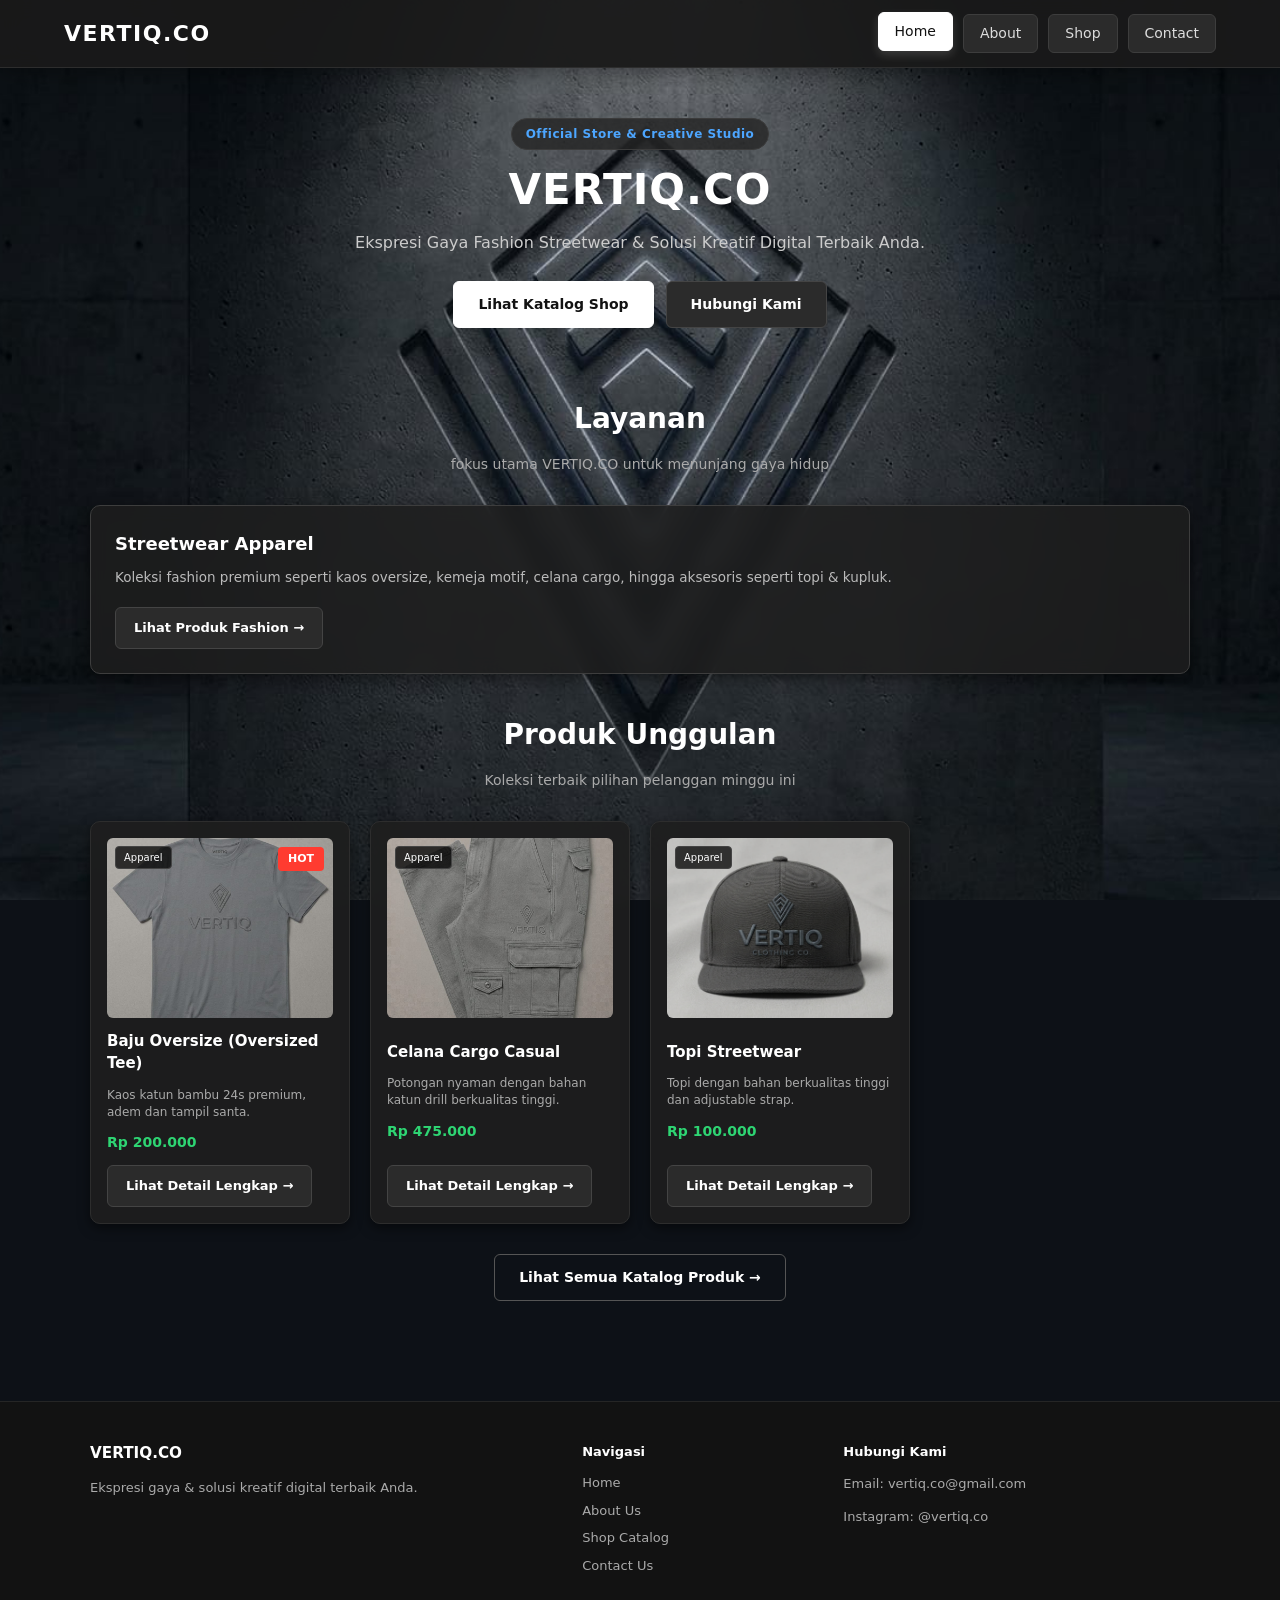
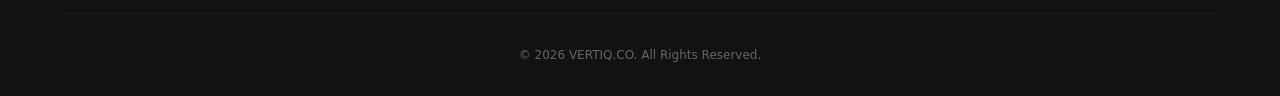
==== index.html @ bae18e4e "Add files via upload" ====
<!DOCTYPE html>
<html lang="id">
<head>
    <meta charset="UTF-8">
    <meta name="viewport" content="width=device-width, initial-scale=1.0">
    <title>VERTIQ.CO - Home</title>
    <link rel="stylesheet" href="../css/style.css">
</head>
<body>

    <header class="button-utama">
        <h1>VERTIQ.CO</h1>
        <nav>
            <ul>
                <li><a href="index.html" class="active">Home</a></li>
                <li><a href="tentang.html">About</a></li>
                <li><a href="katalog.html">Shop</a></li>
                <li><a href="bantuan.html">Contact</a></li>
            </ul>
        </nav>
    </header>

    <main>
        <section class="hero-section">
            <span class="badge">Official Store & Creative Studio</span>
            <h1>VERTIQ.CO</h1>
            <p>Ekspresi Gaya Fashion Streetwear & Solusi Kreatif Digital Terbaik Anda.</p>
            <div class="cta-buttons">
                <a href="katalog.html" class="btn btn-primary">Lihat Katalog Shop</a>
                <a href="bantuan.html" class="btn btn-secondary">Hubungi Kami</a>
            </div>
        </section>

        <section class="services-brief">
            <div class="section-header">
                <h2>Layanan</h2>
                <p>fokus utama VERTIQ.CO untuk menunjang gaya hidup </p>
            </div>
            
            <div class="services-grid">
                <div class="service-box">
                    <div>
                        <h4>Streetwear Apparel</h4>
                        <p>Koleksi fashion premium seperti kaos oversize, kemeja motif, celana cargo, hingga aksesoris
                             seperti topi & kupluk.</p>
                    </div>
                    <a href="katalog.html" class="btn-detail">Lihat Produk Fashion →</a>
                </div>
            </div>
        </section>

        <section class="bestseller-section">
            <div class="section-header">
                <h2>Produk Unggulan</h2>
                <p>Koleksi terbaik pilihan pelanggan minggu ini</p>
            </div>

            <div class="produk-container">
                <article class="produk-item bestseller-card">
                    <span class="badge-bestseller">HOT</span>
                    <a href="detail-produk.html?id=baju-oversize" class="produk-link">
                        <span class="kategori-badge">Apparel</span>
                        <img src="../image/baju.jpeg" alt="Baju oversize">
                        <div>
                            <h3>Baju Oversize (Oversized Tee)</h3>
                            <p class="deskripsi">Kaos katun bambu 24s premium, adem dan tampil santa.</p>
                            <p class="harga">Rp 200.000</p>
                        </div>
                        <span class="btn-detail">Lihat Detail Lengkap →</span>
                    </a>
                </article>

                <article class="produk-item">
                    <a href="detail-produk.html?id=celana-cargo" class="produk-link">
                        <span class="kategori-badge">Apparel</span>
                        <img src="../image/celana.jpeg" alt="Celana Streetwear">
                        <div>
                            <h3>Celana Cargo Casual</h3>
                            <p class="deskripsi">Potongan nyaman dengan bahan katun drill berkualitas tinggi.</p>
                            <p class="harga">Rp 475.000</p>
                        </div>
                        <span class="btn-detail">Lihat Detail Lengkap →</span>
                    </a>
                </article>

                <article class="produk-item">
                    <a href="detail-produk.html?id=topi" class="produk-link">
                        <span class="kategori-badge">Apparel</span>
                        <img src="../image/topi.jpg" alt="Topi">
                        <div>
                            <h3>Topi Streetwear</h3>
                            <p class="deskripsi">Topi dengan bahan berkualitas tinggi dan adjustable strap.</p>
                            <p class="harga">Rp 100.000</p>
                        </div>
                        <span class="btn-detail">Lihat Detail Lengkap →</span>
                    </a>
                </article>
            </div>

            <div class="bestseller-cta">
                <a href="katalog.html" class="btn btn-outline">Lihat Semua Katalog Produk →</a>
            </div>
        </section>
    </main>

    <footer class="site-footer">
        <div class="footer-content">
            <div class="footer-brand">
                <h3>VERTIQ.CO</h3>
                <p>Ekspresi gaya & solusi kreatif digital terbaik Anda.</p>
            </div>
            <div class="footer-links">
                <h4>Navigasi</h4>
                <ul>
                    <li><a href="index.html">Home</a></li>
                    <li><a href="tentang.html">About Us</a></li>
                    <li><a href="katalog.html">Shop Catalog</a></li>
                    <li><a href="bantuan.html">Contact Us</a></li>
                </ul>
            </div>
            <div class="footer-contact">
                <h4>Hubungi Kami</h4>
                <p>Email: vertiq.co@gmail.com</p>
                <p>Instagram: @vertiq.co</p>
            </div>
        </div>
        <div class="footer-bottom">
            <p>&copy; 2026 VERTIQ.CO. All Rights Reserved.</p>
        </div>
    </footer>

</body>
</html>
---- css/style.css ----
*,
*::before,
*::after {
  box-sizing: border-box;
}

html {
  scroll-behavior: smooth;
  -webkit-text-size-adjust: 100%;
}

html,
body {
  margin: 0;
  padding: 0;
  width: 100%;
  overflow-x: hidden;
}

body {
  background-image: url("../image/latarhalaman.jpeg");
  background-size: cover;
  background-position: center;
  background-repeat: no-repeat;
  background-attachment: fixed;
  background-color: #0d1117;
  font-family: system-ui, -apple-system, 'Segoe UI', Roboto, Helvetica, Arial, sans-serif;
  color: #ffffff;
  min-height: 100vh;
  display: flex;
  flex-direction: column;
  line-height: 1.5;
  -webkit-font-smoothing: antialiased;
  -moz-osx-font-smoothing: grayscale;
}

main {
  flex: 1;
  width: 100%;
}
.button-utama {
  background-color: rgba(26, 26, 26, 0.95);
  backdrop-filter: blur(10px);
  -webkit-backdrop-filter: blur(10px);
  display: flex;
  justify-content: space-between;
  align-items: center;
  padding: 14px 5%;
  border-bottom: 1px solid #2d2d2d;
  width: 100%;
  position: sticky;
  top: 0;
  z-index: 1000;
  box-shadow: 0 4px 20px rgba(0, 0, 0, 0.4);
}

.button-utama h1 {
  font-size: clamp(18px, 4vw, 22px);
  font-weight: 800;
  color: #ffffff;
  letter-spacing: 1.5px;
  margin: 0;
  white-space: nowrap;
}

.button-utama nav ul {
  display: flex;
  gap: 10px;
  list-style: none;
  margin: 0;
  padding: 0;
  align-items: center;
  flex-wrap: wrap;
}

.button-utama ul li a {
  text-decoration: none;
  color: #dddddd;
  background-color: #2b2b2b;
  padding: 8px 16px;
  border-radius: 6px;
  border: 1px solid #3d3d3d;
  font-size: 14px;
  font-weight: 500;
  display: inline-block;
  transition: all 0.3s ease;
  white-space: nowrap;
}

.button-utama ul li a:hover,
.button-utama ul li a.active {
  background-color: #ffffff;
  border-color: #ffffff;
  color: #121212;
  transform: translateY(-2px);
  box-shadow: 0 4px 10px rgba(255, 255, 255, 0.15);
}
.hero-section {
  text-align: center;
  padding: 50px 20px 30px;
  max-width: 800px;
  width: 90%;
  margin: 0 auto;
}

.hero-section h1 {
  font-size: clamp(26px, 6vw, 42px);
  margin: 15px 0;
  font-weight: 800;
  letter-spacing: 1px;
  line-height: 1.2;
}

.hero-section p {
  color: #cccccc;
  font-size: clamp(14px, 2.5vw, 16px);
  max-width: 650px;
  margin: 0 auto 25px;
  line-height: 1.6;
}

.badge {
  display: inline-block;
  background: rgba(37, 37, 37, 0.8);
  color: #4da6ff;
  padding: 6px 14px;
  border-radius: 20px;
  font-size: 12px;
  font-weight: 600;
  border: 1px solid #3b3b3b;
  letter-spacing: 0.5px;
}

.cta-buttons {
  display: flex;
  gap: 12px;
  justify-content: center;
  flex-wrap: wrap;
}

.btn {
  background-color: #2d2d2d;
  border: 1px solid #444444;
  padding: 12px 24px;
  border-radius: 6px;
  cursor: pointer;
  color: #ffffff;
  text-decoration: none;
  font-size: 14px;
  font-weight: 600;
  display: inline-flex;
  align-items: center;
  justify-content: center;
  white-space: nowrap;
  transition: all 0.3s ease;
}

.btn-primary {
  background-color: #ffffff;
  color: #121212;
  border-color: #ffffff;
}

.btn-primary:hover {
  background-color: #dddddd;
  transform: translateY(-2px);
  box-shadow: 0 4px 12px rgba(255, 255, 255, 0.2);
}

.btn-secondary {
  background-color: #2b2b2b;
}

.btn-secondary:hover {
  background-color: #3d3d3d;
  transform: translateY(-2px);
}

.btn-outline {
  background-color: transparent;
  border-color: #555555;
}

.btn-outline:hover {
  background-color: #222222;
  border-color: #888888;
  transform: translateY(-2px);
}

.services-brief {
  max-width: 1100px;
  width: 90%;
  margin: 40px auto;
  text-align: center;
}

.section-header h2,
.page-title {
  font-size: clamp(22px, 4vw, 28px);
  margin-bottom: 8px;
}

.section-header p,
.page-subtitle {
  color: #aaaaaa;
  font-size: 14px;
  margin-bottom: 30px;
}

.services-grid {
  display: grid;
  grid-template-columns: repeat(auto-fit, minmax(280px, 1fr));
  gap: 20px;
  width: 100%;
}

.service-box {
  background-color: rgba(30, 30, 30, 0.85);
  backdrop-filter: blur(8px);
  -webkit-backdrop-filter: blur(8px);
  border: 1px solid #3d3d3d;
  border-radius: 10px;
  padding: 24px;
  text-align: left;
  box-shadow: 0 4px 15px rgba(0, 0, 0, 0.5);
  transition: transform 0.3s ease, border-color 0.3s ease;
  display: flex;
  flex-direction: column;
  justify-content: space-between;
}

.service-box:hover {
  transform: translateY(-4px);
  border-color: #555555;
}

.service-box h4 {
  color: #ffffff;
  font-size: 18px;
  margin: 0 0 10px 0;
}

.service-box p {
  color: #bbbbbb;
  font-size: 13.5px;
  margin: 0 0 20px 0;
  line-height: 1.5;
}

.btn-detail {
  display: inline-block;
  padding: 10px 18px;
  background-color: #2b2b2b;
  color: #ffffff !important;
  text-decoration: none;
  border-radius: 6px;
  font-size: 13px;
  font-weight: 600;
  border: 1px solid #444444;
  transition: all 0.3s ease;
  align-self: flex-start;
  text-align: center;
}

.btn-detail:hover {
  background-color: #ffffff;
  color: #121212 !important;
  border-color: #ffffff;
}

.bestseller-section,
.katalog-page {
  max-width: 1100px;
  width: 90%;
  margin: 40px auto;
  text-align: center;
}

.produk-container {
  display: grid;
  grid-template-columns: repeat(auto-fill, minmax(220px, 1fr));
  gap: 20px;
  width: 100%;
}

.produk-item {
  position: relative;
  background-color: rgba(30, 30, 30, 0.9);
  backdrop-filter: blur(8px);
  -webkit-backdrop-filter: blur(8px);
  border: 1px solid #2d2d2d;
  border-radius: 10px;
  padding: 16px;
  text-align: left;
  display: flex;
  flex-direction: column;
  justify-content: space-between;
  box-shadow: 0 4px 12px rgba(0, 0, 0, 0.5);
  transition: transform 0.3s ease, border-color 0.3s ease;
}

.produk-item:hover {
  transform: translateY(-5px);
  border-color: #555555;
}

.bestseller-card {
  position: relative;
}

.badge-bestseller {
  position: absolute;
  top: 25px;
  right: 25px;
  background: #ff3b30;
  color: #ffffff;
  font-size: 11px;
  font-weight: bold;
  padding: 4px 10px;
  border-radius: 4px;
  z-index: 2;
}

.kategori-badge {
  position: absolute;
  top: 24px;
  left: 24px;
  background: rgba(0, 0, 0, 0.75);
  color: #ffffff;
  font-size: 10px;
  padding: 3px 8px;
  border-radius: 4px;
  border: 1px solid #444;
  z-index: 2;
}

.produk-link {
  text-decoration: none;
  color: inherit;
  display: flex;
  flex-direction: column;
  height: 100%;
  justify-content: space-between;
}

.produk-item img {
  width: 100%;
  height: 180px;
  object-fit: cover;
  border-radius: 6px;
  margin-bottom: 12px;
}

.produk-item h3 {
  font-size: 15px;
  margin: 0 0 6px 0;
  color: #ffffff;
}

.produk-item .deskripsi {
  font-size: 12px;
  color: #aaaaaa;
  margin-bottom: 12px;
  line-height: 1.4;
  font-weight: normal;
}

.produk-item .harga {
  font-size: 14px;
  font-weight: bold;
  color: #2ed573;
  margin: 0 0 12px 0;
}

.bestseller-cta {
  margin-top: 30px;
}

.detail-page-container {
  max-width: 1000px;
  width: 90%;
  margin: 30px auto;
}

.back-navigation {
  margin-bottom: 20px;
}

.btn-back {
  color: #cccccc;
  text-decoration: none;
  font-size: 14px;
  display: inline-flex;
  align-items: center;
  gap: 6px;
  transition: color 0.3s ease;
}

.btn-back:hover {
  color: #ffffff;
}

.detail-wrapper {
  display: grid;
  grid-template-columns: 1fr 1fr;
  gap: 35px;
  background-color: rgba(30, 30, 30, 0.85);
  backdrop-filter: blur(8px);
  -webkit-backdrop-filter: blur(8px);
  border: 1px solid #3d3d3d;
  border-radius: 12px;
  padding: 30px;
  box-shadow: 0 8px 25px rgba(0, 0, 0, 0.5);
}

.detail-media {
  width: 100%;
}

.main-detail-img {
  width: 100%;
  max-height: 400px;
  object-fit: cover;
  border-radius: 8px;
  border: 1px solid #444444;
}

.detail-info {
  display: flex;
  flex-direction: column;
  justify-content: flex-start;
}

.product-title {
  font-size: clamp(20px, 4vw, 28px);
  margin: 10px 0 5px 0;
  color: #ffffff;
}

.product-price {
  font-size: 20px;
  font-weight: bold;
  color: #2ed573;
  margin: 0 0 20px 0;
}

.detail-section {
  margin-bottom: 20px;
}

.detail-section h3 {
  font-size: 15px;
  color: #dddddd;
  border-bottom: 1px solid #3d3d3d;
  padding-bottom: 6px;
  margin-bottom: 10px;
}

.detail-section p,
.detail-section ul {
  font-size: 13.5px;
  color: #bbbbbb;
  line-height: 1.6;
}

.detail-section ul {
  padding-left: 20px;
  margin: 0;
}

.detail-action-buttons {
  display: flex;
  flex-direction: column;
  gap: 10px;
  margin-top: auto;
  padding-top: 15px;
}

.btn-order {
  width: 100%;
  text-align: center;
  justify-content: center;
  padding: 12px;
}

.about-content {
  max-width: 900px;
  width: 90%;
  margin: 40px auto;
}

.about-content > h1 {
  text-align: center;
  font-size: clamp(24px, 5vw, 32px);
  margin-bottom: 20px;
}

.about-content .logo {
  display: block;
  max-width: 100%;
  height: auto;
  max-height: 350px;
  object-fit: cover;
  margin: 0 auto 30px;
  border-radius: 12px;
  border: 1px solid #3d3d3d;
  box-shadow: 0 6px 20px rgba(0,0,0,0.5);
}

.about-summary {
  background-color: rgba(30, 30, 30, 0.85);
  backdrop-filter: blur(8px);
  -webkit-backdrop-filter: blur(8px);
  border: 1px solid #3d3d3d;
  border-radius: 12px;
  padding: 30px;
  margin-bottom: 40px;
}

.about-summary h2 {
  font-size: 18px;
  color: #ffffff;
  margin-top: 25px;
  margin-bottom: 10px;
  border-left: 3px solid #4da6ff;
  padding-left: 10px;
}

.about-summary p,
.about-summary ul li {
  color: #cccccc;
  font-size: 14px;
  line-height: 1.7;
}

.about-summary ul {
  padding-left: 20px;
}

.about-summary ul li {
  margin-bottom: 8px;
}

.review-container {
  margin-top: 40px;
}

.review-container h2 {
  text-align: center;
  font-size: 22px;
  margin-bottom: 25px;
}

.review-grid {
  display: grid;
  grid-template-columns: repeat(auto-fit, minmax(260px, 1fr));
  gap: 18px;
}

.review-card {
  background-color: rgba(30, 30, 30, 0.85);
  backdrop-filter: blur(8px);
  -webkit-backdrop-filter: blur(8px);
  border: 1px solid #3d3d3d;
  border-radius: 10px;
  padding: 20px;
  box-shadow: 0 4px 12px rgba(0, 0, 0, 0.4);
}

.review-card h3 {
  margin: 0 0 5px 0;
  font-size: 16px;
  color: #ffffff;
}

.review-card .rating {
  color: #ffca28;
  font-size: 14px;
  margin-bottom: 10px;
}

.review-card p {
  color: #bbbbbb;
  font-size: 13px;
  margin: 0;
  font-style: italic;
  line-height: 1.5;
}
.bantuan-content {
  max-width: 1000px;
  width: 90%;
  margin: 40px auto;
}

.bantuan-content > h1 {
  text-align: center;
  font-size: clamp(24px, 5vw, 32px);
  margin-bottom: 8px;
}

.bantuan-content > p {
  text-align: center;
  color: #aaaaaa;
  font-size: 14px;
  margin-bottom: 35px;
}

.contact-wrapper {
  display: grid;
  grid-template-columns: 1fr 1fr;
  gap: 30px;
}

.contact-info,
.contact-form-section {
  background-color: rgba(30, 30, 30, 0.85);
  backdrop-filter: blur(8px);
  -webkit-backdrop-filter: blur(8px);
  border: 1px solid #3d3d3d;
  border-radius: 12px;
  padding: 28px;
  box-shadow: 0 6px 20px rgba(0, 0, 0, 0.4);
}

.contact-info h2,
.contact-form-section h2 {
  font-size: 18px;
  margin-top: 0;
  margin-bottom: 20px;
  border-bottom: 1px solid #3d3d3d;
  padding-bottom: 10px;
  color: #ffffff;
}

.info-item {
  margin-bottom: 20px;
}

.info-item h3 {
  font-size: 14px;
  color: #dddddd;
  margin: 0 0 6px 0;
  display: flex;
  align-items: center;
  gap: 8px;
}

.info-item p {
  margin: 0;
  font-size: 13.5px;
  color: #bbbbbb;
}

.info-item a {
  color: #4da6ff;
  text-decoration: none;
  transition: color 0.3s ease;
}

.info-item a:hover {
  text-decoration: underline;
}

.map-embed {
  margin-top: 10px;
  border-radius: 8px;
  overflow: hidden;
}

/* Form Styles */
.contact-form-section form {
  display: flex;
  flex-direction: column;
  gap: 15px;
}

.contact-form-section label {
  font-size: 13px;
  font-weight: 600;
  color: #dddddd;
  margin-bottom: -8px;
}

.contact-form-section input,
.contact-form-section select,
.contact-form-section textarea {
  width: 100%;
  background-color: #1e1e1e;
  border: 1px solid #3d3d3d;
  border-radius: 6px;
  padding: 10px 14px;
  color: #ffffff;
  font-family: inherit;
  font-size: 13.5px;
  transition: border-color 0.3s ease, box-shadow 0.3s ease;
}

.contact-form-section input:focus,
.contact-form-section select:focus,
.contact-form-section textarea:focus {
  outline: none;
  border-color: #ffffff;
  box-shadow: 0 0 8px rgba(255, 255, 255, 0.2);
}

.contact-form-section select option {
  background-color: #1a1a1a;
  color: #ffffff;
}

.btn-submit {
  background-color: #ffffff;
  color: #121212;
  border: none;
  padding: 12px;
  border-radius: 6px;
  font-weight: 700;
  font-size: 14px;
  cursor: pointer;
  transition: all 0.3s ease;
  margin-top: 5px;
}

.btn-submit:hover {
  background-color: #dddddd;
  transform: translateY(-2px);
}

.site-footer {
  background-color: #121212;
  border-top: 1px solid #252525;
  padding: 40px 5% 20px;
  margin-top: 60px;
  color: #aaaaaa;
  font-size: 13px;
}

.footer-content {
  display: grid;
  grid-template-columns: 2fr 1fr 1.5fr;
  gap: 30px;
  max-width: 1100px;
  margin: 0 auto 30px;
}

.footer-brand h3,
.footer-links h4,
.footer-contact h4 {
  color: #ffffff;
  margin-top: 0;
  margin-bottom: 12px;
}

.footer-links ul {
  list-style: none;
  padding: 0;
  margin: 0;
}

.footer-links ul li {
  margin-bottom: 8px;
}

.footer-links ul li a {
  color: #aaaaaa;
  text-decoration: none;
  transition: color 0.3s;
}

.footer-links ul li a:hover {
  color: #ffffff;
}

.footer-bottom {
  text-align: center;
  border-top: 1px solid #1e1e1e;
  padding-top: 20px;
  font-size: 12px;
  color: #666666;
}

@media (max-width: 900px) {
  .contact-wrapper,
  .detail-wrapper {
    grid-template-columns: 1fr;
    gap: 25px;
  }

  .footer-content {
    grid-template-columns: 1fr 1fr;
    gap: 25px;
  }
}

@media (max-width: 650px) {
  body {
    background-attachment: scroll; 
  }

  .button-utama {
    flex-direction: column;
    gap: 12px;
    padding: 12px 15px;
  }

  .button-utama nav ul {
    justify-content: center;
    width: 100%;
    gap: 6px;
  }

  .button-utama ul li a {
    padding: 6px 12px;
    font-size: 12.5px;
  }

  .hero-section {
    padding: 30px 15px 20px;
    width: 95%;
  }

  .cta-buttons {
    flex-direction: column;
    width: 100%;
  }

  .cta-buttons .btn {
    width: 100%;
  }

  .produk-container {
    grid-template-columns: repeat(auto-fill, minmax(140px, 1fr));
    gap: 12px;
  }

  .produk-item {
    padding: 10px;
  }

  .produk-item img {
    height: 130px;
  }

  .produk-item h3 {
    font-size: 13px;
  }

  .produk-item .deskripsi {
    font-size: 11px;
    margin-bottom: 8px;
  }

  .produk-item .harga {
    font-size: 12.5px;
  }

  .kategori-badge {
    top: 15px;
    left: 15px;
    font-size: 9px;
  }

  .badge-bestseller {
    top: 15px;
    right: 15px;
    font-size: 9px;
  }

  .btn-detail {
    padding: 8px 12px;
    font-size: 11.5px;
    width: 100%;
  }

  .detail-wrapper,
  .contact-info,
  .contact-form-section,
  .about-summary {
    padding: 18px;
  }

  .footer-content {
    grid-template-columns: 1fr;
    gap: 20px;
    text-align: center;
  }
}
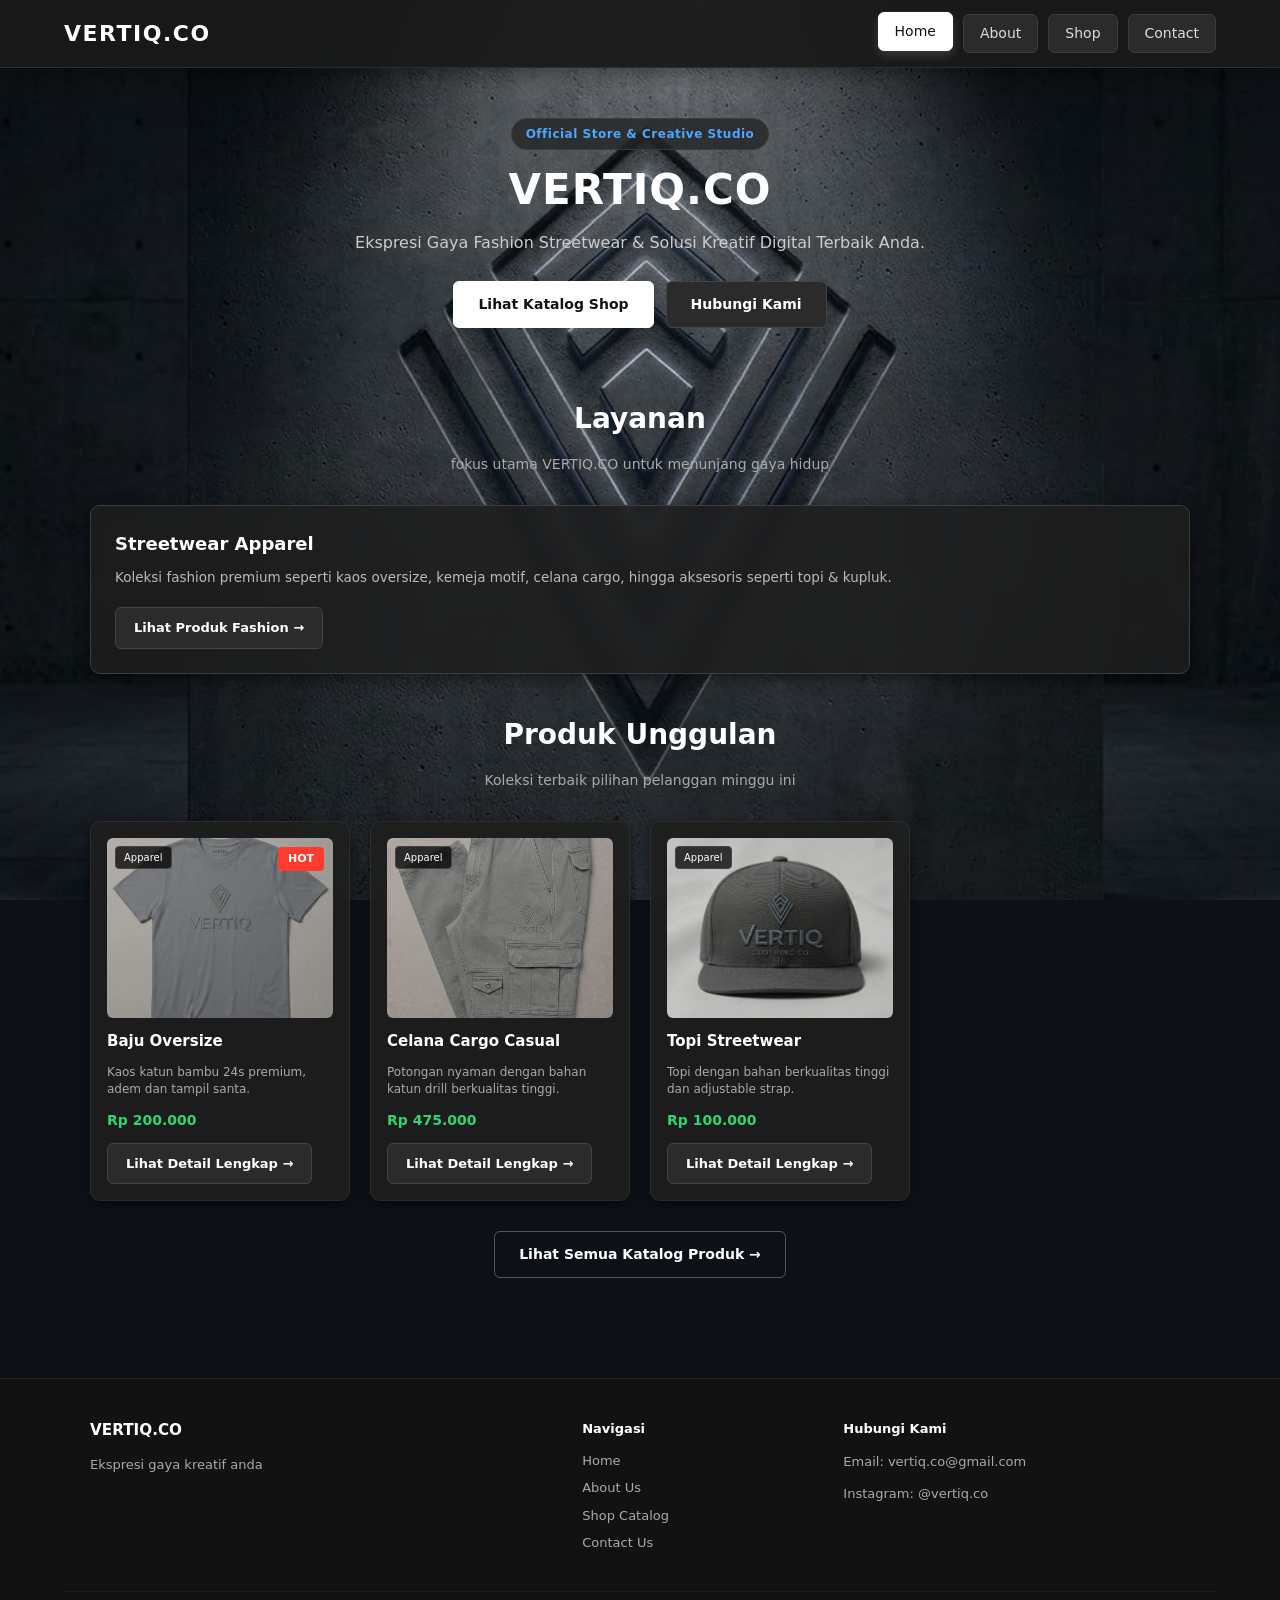
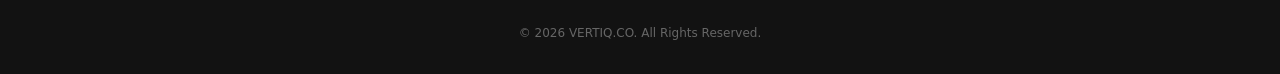
==== commit 639353e6: "Fix HTML formatting and structure" ====
--- a/index.html
+++ b/index.html
@@ -62,7 +62,7 @@
                         <span class="kategori-badge">Apparel</span>
                         <img src="../image/baju.jpeg" alt="Baju oversize">
                         <div>
-                            <h3>Baju Oversize (Oversized Tee)</h3>
+                            <h3>Baju Oversize </h3>
                             <p class="deskripsi">Kaos katun bambu 24s premium, adem dan tampil santa.</p>
                             <p class="harga">Rp 200.000</p>
                         </div>
@@ -107,7 +107,7 @@
         <div class="footer-content">
             <div class="footer-brand">
                 <h3>VERTIQ.CO</h3>
-                <p>Ekspresi gaya & solusi kreatif digital terbaik Anda.</p>
+                <p>Ekspresi gaya kreatif anda</p>
             </div>
             <div class="footer-links">
                 <h4>Navigasi</h4>
@@ -130,4 +130,4 @@
     </footer>
 
 </body>
-</html>+</html>
